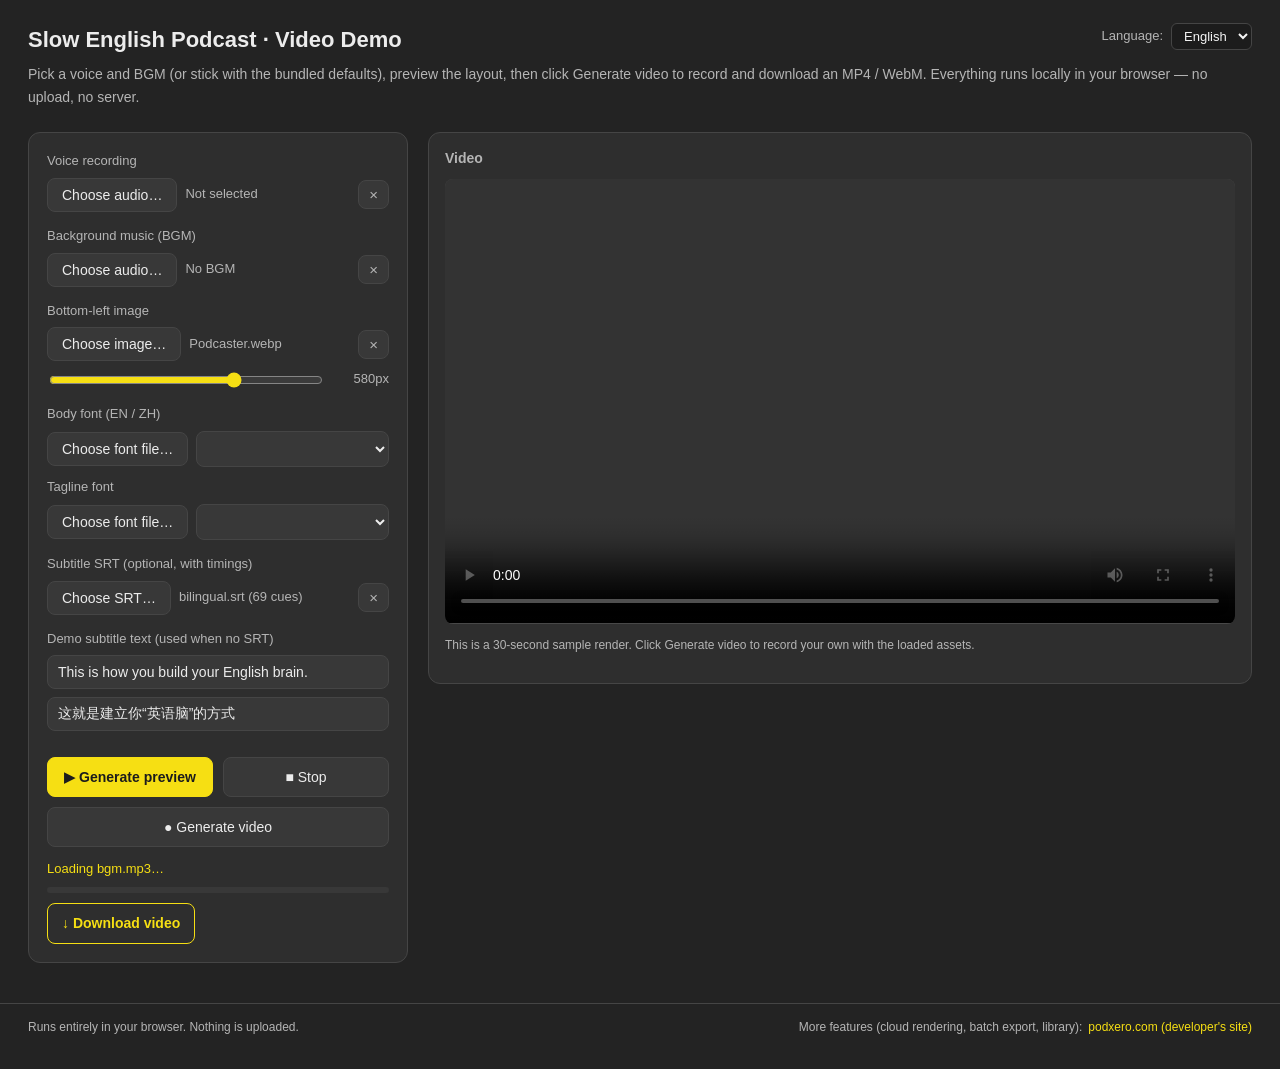
==== web/index.html @ 3dd0ea7f "page: move video to right; offscreen canvas for capture; remove duration input - web/index.html: rep" ====
<!doctype html>
<html lang="en">
<head>
  <meta charset="utf-8">
  <meta name="viewport" content="width=device-width,initial-scale=1">
  <title data-i18n="app.title">Slow English Podcast · Video Demo</title>
  <link rel="stylesheet" href="style.css">
</head>
<body>
  <header>
    <div class="hdr-top">
      <h1 data-i18n="app.title">Slow English Podcast · Video Demo</h1>
      <label class="lang-switch">
        <span class="lang-label">Language:</span>
        <select id="langSwitch">
          <option value="en">English</option>
          <option value="zh">中文</option>
        </select>
      </label>
    </div>
    <p data-i18n="header.subtitle">Pick a voice and BGM (defaults are pre-loaded), then click Generate video to record the rendered output and download it. Everything runs locally in your browser.</p>
  </header>

  <main>
    <section class="controls">
      <div class="field">
        <label data-i18n="file.voice">Voice recording</label>
        <div class="filerow">
          <button data-file="voice" data-i18n="file.chooseAudio">Choose audio…</button>
          <span class="fname" id="voiceName" data-i18n="file.notSelected">Not selected</span>
          <button class="clear" data-clear="voice" data-i18n-title="file.clear" title="Clear">×</button>
        </div>
      </div>

      <div class="field">
        <label data-i18n="file.bgm">Background music (BGM)</label>
        <div class="filerow">
          <button data-file="bgm" data-i18n="file.chooseAudio">Choose audio…</button>
          <span class="fname" id="bgmName" data-i18n="file.noBgm">No BGM</span>
          <button class="clear" data-clear="bgm" data-i18n-title="file.clear" title="Clear">×</button>
        </div>
      </div>

      <div class="field">
        <label data-i18n="file.imgLeft">Bottom-left image</label>
        <div class="filerow">
          <button data-file="imgLeft" data-i18n="file.chooseImage">Choose image…</button>
          <span class="fname" id="imgLeftName" data-i18n="file.notSelected">Not selected</span>
          <button class="clear" data-clear="imgLeft" data-i18n-title="file.clear" title="Clear">×</button>
        </div>
        <div class="row slider">
          <input type="range" id="imgLeftH" min="100" max="800" step="10" value="580">
          <span id="imgLeftHVal">580px</span>
        </div>
      </div>

      <div class="field">
        <label data-i18n="file.fontMain">Body font (EN / ZH)</label>
        <div class="filerow">
          <button data-file="fontMain" data-i18n="file.chooseFont">Choose font file…</button>
          <select id="fontMain"></select>
        </div>
        <label class="sub" data-i18n="file.fontTag">Tagline font</label>
        <div class="filerow">
          <button data-file="fontTag" data-i18n="file.chooseFont">Choose font file…</button>
          <select id="fontTag"></select>
        </div>
      </div>

      <div class="field">
        <label data-i18n="file.srt">Subtitle SRT (optional, with timings)</label>
        <div class="filerow">
          <button data-file="srt" data-i18n="file.chooseSrt">Choose SRT…</button>
          <span class="fname" id="srtName" data-i18n="file.notSelectedWithDemo">Not selected (uses demo text below)</span>
          <button class="clear" data-clear="srt" data-i18n-title="file.clear" title="Clear">×</button>
        </div>
      </div>

      <div class="field">
        <label data-i18n="file.demoText">Demo subtitle text (used when no SRT)</label>
        <input type="text" id="enText" value="This is how you build your English brain.">
        <input type="text" id="zhText" value="这就是建立你“英语脑”的方式">
      </div>

      <div class="actions">
        <button id="btnPlay" class="primary" data-i18n="btn.play">▶ Generate preview</button>
        <button id="btnStop" data-i18n="btn.stop">■ Stop</button>
        <button id="btnRecord" data-i18n="btn.record">● Generate video</button>
      </div>

      <div id="status" data-i18n="status.ready">Ready: load assets then click Generate video</div>
      <div class="progress"><div id="bar"></div></div>
      <p class="download-row"><a id="downloadLink" hidden data-i18n="download.link">↓ Download video</a></p>
      <div id="errorBox" hidden></div>
    </section>

    <section class="stage">
      <div class="panel">
        <h2 data-i18n="stage.video">Video</h2>
        <video id="player" controls playsinline preload="metadata">
          <source src="slow_english_demo.mp4" type="video/mp4">
        </video>
        <p class="hint" data-i18n="stage.previewHint">This is a 30-second sample render. Click Generate video to record your own with the loaded assets.</p>
      </div>
    </section>
  </main>

  <footer class="site-foot">
    <span class="site-foot-note" data-i18n="foot.note">Runs entirely in your browser. Nothing is uploaded.</span>
    <span class="site-foot-more">
      <span data-i18n="foot.more">More features (cloud rendering, batch export, library):</span>
      <a href="https://www.podxero.com/" target="_blank" rel="noopener noreferrer" data-i18n="foot.link">podxero.com (developer's site)</a>
    </span>
  </footer>

  <input type="file" id="fileInput" hidden>
  <canvas id="canvas" width="1920" height="1080" hidden></canvas>

  <script src="i18n.js"></script>
  <script src="app.js"></script>
  <script>
    (function () {
      var sel = document.getElementById("langSwitch");
      if (sel) {
        sel.value = window.I18N.getLang();
        sel.addEventListener("change", function () { window.I18N.setLang(sel.value); });
      }
      window.I18N.applyTranslations();
    })();
  </script>
</body>
</html>
---- web/style.css ----
:root {
  --bg: #232323;
  --panel: #2e2e2e;
  --panel-2: #383838;
  --line: #454545;
  --text: #ececec;
  --muted: #b5b5b5;
  --accent: #f6df13;
  --video-bg: #484848;
  --err: #ff8f8f;
  --pad-x: 28px;
  --controls-w: 380px;
}

* { box-sizing: border-box; }
html, body { overflow-x: hidden; }

body {
  margin: 0;
  background: var(--bg);
  color: var(--text);
  font: 15px/1.6 -apple-system, "PingFang SC", "Microsoft YaHei", sans-serif;
}

/* ---------- header ---------- */

header { padding: 22px var(--pad-x) 6px; }
header h1 { margin: 0; font-size: 22px; }
header p { margin: 6px 0 0; color: var(--muted); font-size: 14px; }

.hdr-top {
  display: flex;
  justify-content: space-between;
  align-items: center;
  gap: 16px;
  flex-wrap: wrap;
}
.lang-switch {
  display: inline-flex;
  align-items: center;
  gap: 8px;
  font-size: 13px;
  color: var(--muted);
}
.lang-switch select {
  background: #1c1c1c;
  color: #f4f4f4;
  border: 1px solid var(--line);
  border-radius: 6px;
  padding: 4px 8px;
  font-size: 13px;
  cursor: pointer;
}

/* ---------- main grid: sidebar + stage ---------- */

main {
  display: grid;
  grid-template-columns: minmax(0, var(--controls-w)) minmax(0, 1fr);
  gap: 20px;
  padding: 18px var(--pad-x) 32px;
  align-items: start;
}

/* The sidebar must never overflow its column on small / mid screens */
.controls {
  background: var(--panel);
  border: 1px solid var(--line);
  border-radius: 12px;
  padding: 18px;
  min-width: 0;
  overflow: hidden;            /* prevent any inner row from blowing the column */
}

.field { margin-bottom: 14px; min-width: 0; }
label {
  display: block;
  font-size: 13px;
  color: var(--muted);
  margin-bottom: 6px;
}
label.sub { margin-top: 10px; }

/* Rows wrap when content is wider than the column */
.row, .filerow {
  display: flex;
  gap: 8px;
  align-items: center;
  flex-wrap: wrap;
  min-width: 0;
}
.row.slider { margin-top: 8px; }

/* Filename shows the loaded name, ellipsises when narrow */
.fname {
  flex: 1;
  min-width: 0;
  font-size: 13px;
  color: var(--muted);
  overflow: hidden;
  text-overflow: ellipsis;
  white-space: nowrap;
}

/* Inputs / buttons never exceed the column width */
select, input[type="text"], input[type="number"] {
  flex: 1;
  min-width: 0;
  max-width: 100%;
  background: var(--panel-2);
  color: var(--text);
  border: 1px solid var(--line);
  border-radius: 8px;
  padding: 8px 10px;
  font-size: 14px;
}
input[type="number"] { width: 110px; flex: none; }
input[type="text"] { width: 100%; margin-bottom: 8px; }
input[type="range"] { flex: 1; min-width: 0; accent-color: var(--accent); }
.row.slider span { min-width: 56px; text-align: right; color: var(--muted); font-size: 13px; }

button {
  background: var(--panel-2);
  color: var(--text);
  border: 1px solid var(--line);
  border-radius: 8px;
  padding: 8px 14px;
  font-size: 14px;
  cursor: pointer;
  white-space: nowrap;
}
button:hover { border-color: var(--accent); }
button:disabled { opacity: 0.45; cursor: default; }
button.primary {
  background: var(--accent);
  border-color: var(--accent);
  color: #1c1c1c;
  font-weight: 600;
}
button.clear {
  padding: 6px 10px;
  color: var(--muted);
  font-size: 15px;
  line-height: 1;
}

.actions {
  display: flex;
  gap: 10px;
  margin: 18px 0 12px;
  flex-wrap: wrap;
}
.actions button { flex: 1 1 0; min-width: 120px; padding: 11px 0; }

.hint { font-size: 12px; color: var(--muted); }

#status { min-height: 22px; font-size: 13px; color: var(--accent); }

.progress {
  height: 6px;
  background: var(--panel-2);
  border-radius: 3px;
  overflow: hidden;
  margin-top: 6px;
}
#bar {
  height: 100%;
  width: 0;
  background: var(--accent);
  transition: width 0.2s linear;
}

#errorBox {
  margin-top: 10px;
  padding: 10px 12px;
  border-radius: 8px;
  background: rgba(255, 80, 80, 0.12);
  border: 1px solid rgba(255, 80, 80, 0.4);
  color: var(--err);
  font-size: 13px;
  line-height: 1.5;
  white-space: pre-wrap;
  word-break: break-word;
}

.download-row {
  margin: 10px 0 0;
  font-size: 14px;
}
.download-row a {
  display: inline-block;
  padding: 8px 14px;
  border: 1px solid var(--accent);
  border-radius: 8px;
  color: var(--accent);
  text-decoration: none;
  font-weight: 600;
}
.download-row a:hover { background: var(--accent); color: #1c1c1c; }

/* ---------- stage (canvas only) ---------- */

.stage {
  display: flex;
  flex-direction: column;
  gap: 20px;
  min-width: 0;
}
.panel {
  background: var(--panel);
  border: 1px solid var(--line);
  border-radius: 12px;
  padding: 14px 16px 16px;
}
.panel h2 {
  margin: 0 0 10px;
  font-size: 14px;
  color: var(--muted);
  font-weight: 600;
}
.panel canvas {
  display: block;
  width: 100%;
  height: auto;
  aspect-ratio: 16 / 9;
  border-radius: 8px;
  background: var(--video-bg);
}

.panel video {
  display: block;
  width: 100%;
  height: auto;
  aspect-ratio: 16 / 9;
  border-radius: 8px;
  background: var(--video-bg);
  object-fit: contain;
}

#canvas[hidden] { display: none !important; }

/* ---------- footer ---------- */

.site-foot {
  display: flex;
  justify-content: space-between;
  align-items: center;
  gap: 16px;
  padding: 14px var(--pad-x) 32px;
  color: var(--muted);
  font-size: 12px;
  flex-wrap: wrap;
  border-top: 1px solid var(--line);
  margin-top: 8px;
}
.site-foot a {
  color: var(--accent);
  text-decoration: none;
}
.site-foot a:hover { text-decoration: underline; }
.site-foot-more { display: inline-flex; align-items: center; gap: 6px; flex-wrap: wrap; }

/* ---------- responsive ---------- */

/* <= 1180px: shrink sidebar; tighten padding so inputs still breathe */
@media (max-width: 1180px) {
  :root { --controls-w: 320px; --pad-x: 20px; }
  header { padding: 18px var(--pad-x) 4px; }
  header h1 { font-size: 20px; }
  main { padding: 14px var(--pad-x) 24px; gap: 16px; }
  .controls { padding: 14px; }
}

/* <= 980px: labels and inputs wrap more aggressively; sidebar can shrink further */
@media (max-width: 980px) {
  :root { --controls-w: 280px; }
  .actions button { min-width: 0; padding: 10px 6px; font-size: 13px; }
  input[type="number"] { width: 90px; }
}

/* <= 820px: single column — controls on top, stage below */
@media (max-width: 820px) {
  :root { --pad-x: 16px; --controls-w: 100%; }
  main {
    grid-template-columns: 1fr;
    padding: 14px var(--pad-x) 22px;
    gap: 14px;
  }
  .controls { padding: 14px; }
  .stage { order: 2; }
  .row, .filerow { flex-wrap: wrap; }
  .actions { flex-wrap: wrap; }
  .actions button { flex: 1 1 calc(50% - 5px); min-width: 0; }
  .panel canvas { max-height: 56vw; }
}

/* <= 520px: phones */
@media (max-width: 520px) {
  :root { --pad-x: 12px; }
  header { padding-top: 14px; }
  header h1 { font-size: 17px; }
  header p { font-size: 12px; }
  main { padding: 10px var(--pad-x) 18px; gap: 12px; }
  .controls { padding: 12px; border-radius: 10px; }
  .panel { padding: 10px 12px 12px; border-radius: 10px; }
  .panel canvas { max-height: 56vw; }
  .actions button { font-size: 12px; padding: 9px 4px; }
  .field { margin-bottom: 11px; }
  #errorBox { font-size: 12px; padding: 8px 10px; }
  .site-foot { font-size: 11px; }
}
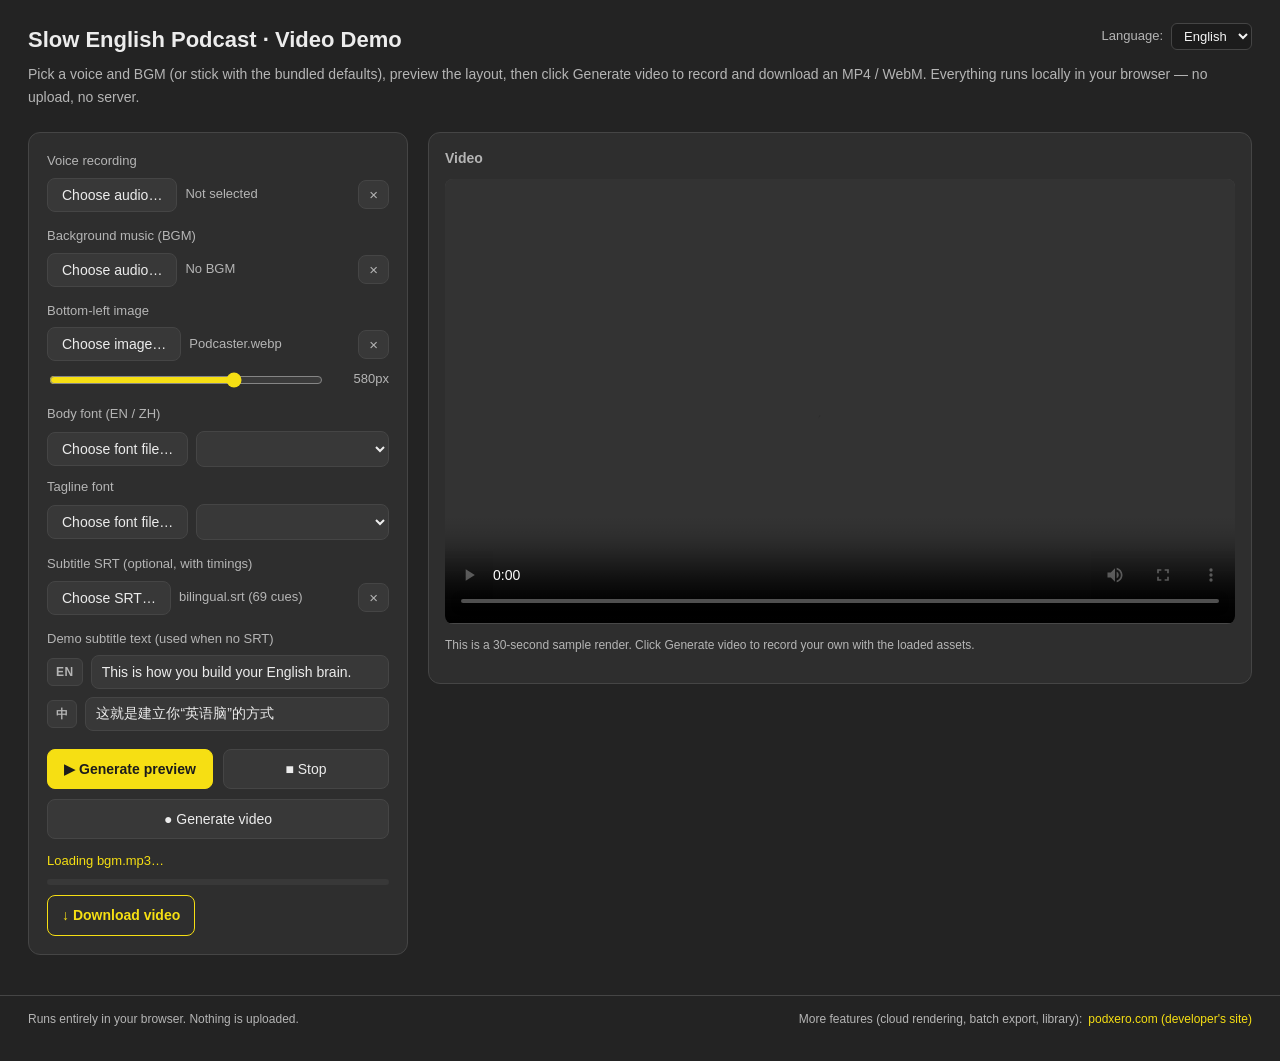
==== commit 04421cf4: "i18n polish: EN/中 chips on demo subtitle inputs" ====
--- a/web/index.html
+++ b/web/index.html
@@ -78,8 +78,14 @@
 
       <div class="field">
         <label data-i18n="file.demoText">Demo subtitle text (used when no SRT)</label>
-        <input type="text" id="enText" value="This is how you build your English brain.">
-        <input type="text" id="zhText" value="这就是建立你“英语脑”的方式">
+        <div class="subpair">
+          <span class="sublang">EN</span>
+          <input type="text" id="enText" value="This is how you build your English brain.">
+        </div>
+        <div class="subpair">
+          <span class="sublang">中</span>
+          <input type="text" id="zhText" value="这就是建立你“英语脑”的方式">
+        </div>
       </div>
 
       <div class="actions">
--- a/web/style.css
+++ b/web/style.css
@@ -118,6 +118,32 @@
 input[type="text"] { width: 100%; margin-bottom: 8px; }
 input[type="range"] { flex: 1; min-width: 0; accent-color: var(--accent); }
 .row.slider span { min-width: 56px; text-align: right; color: var(--muted); font-size: 13px; }
+
+/* EN / 中 language chip next to demo subtitle inputs */
+.subpair {
+  display: flex;
+  align-items: center;
+  gap: 8px;
+  min-width: 0;
+  margin-bottom: 8px;
+}
+.subpair input[type="text"] { flex: 1; min-width: 0; margin-bottom: 0; }
+.sublang {
+  flex: none;
+  display: inline-flex;
+  align-items: center;
+  justify-content: center;
+  min-width: 30px;
+  height: 28px;
+  padding: 0 8px;
+  border-radius: 6px;
+  background: var(--panel-2);
+  border: 1px solid var(--line);
+  color: var(--muted);
+  font-size: 12px;
+  font-weight: 600;
+  letter-spacing: 0.04em;
+}
 
 button {
   background: var(--panel-2);
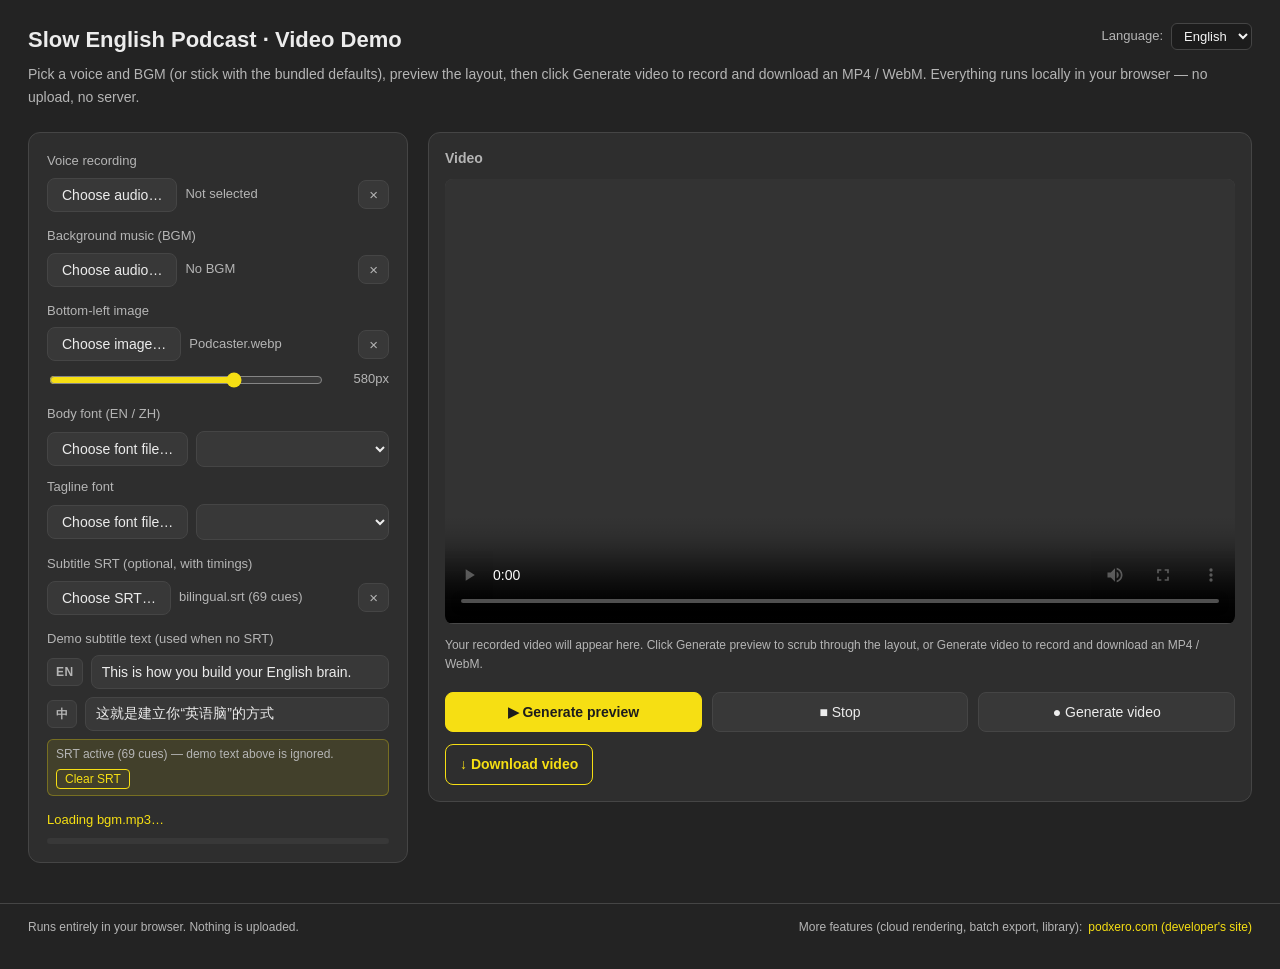
==== commit d8e3ae81: "stage panel: move ▶/■/● controls under video; SRT-active hint with Clear SRT; off-screen canvas for " ====
--- a/web/index.html
+++ b/web/index.html
@@ -86,27 +86,28 @@
           <span class="sublang">中</span>
           <input type="text" id="zhText" value="这就是建立你“英语脑”的方式">
         </div>
-      </div>
-
-      <div class="actions">
-        <button id="btnPlay" class="primary" data-i18n="btn.play">▶ Generate preview</button>
-        <button id="btnStop" data-i18n="btn.stop">■ Stop</button>
-        <button id="btnRecord" data-i18n="btn.record">● Generate video</button>
+        <p id="demoNote" class="demo-note" hidden>
+          <span id="demoNoteText">SRT active — demo text above is ignored. </span>
+          <button id="demoNoteClear" type="button" class="demo-note-clear" data-i18n="file.demoNoteClear">Clear SRT</button>
+        </p>
       </div>
 
       <div id="status" data-i18n="status.ready">Ready: load assets then click Generate video</div>
       <div class="progress"><div id="bar"></div></div>
-      <p class="download-row"><a id="downloadLink" hidden data-i18n="download.link">↓ Download video</a></p>
       <div id="errorBox" hidden></div>
     </section>
 
     <section class="stage">
       <div class="panel">
         <h2 data-i18n="stage.video">Video</h2>
-        <video id="player" controls playsinline preload="metadata">
-          <source src="slow_english_demo.mp4" type="video/mp4">
-        </video>
-        <p class="hint" data-i18n="stage.previewHint">This is a 30-second sample render. Click Generate video to record your own with the loaded assets.</p>
+        <video id="player" controls playsinline preload="metadata"></video>
+        <p class="hint" data-i18n="stage.previewHint">Your recorded video will appear here. Click Generate preview to scrub through the layout, or Generate video to record and download an MP4 / WebM.</p>
+        <div class="actions">
+          <button id="btnPlay" class="primary" data-i18n="btn.play">▶ Generate preview</button>
+          <button id="btnStop" data-i18n="btn.stop">■ Stop</button>
+          <button id="btnRecord" data-i18n="btn.record">● Generate video</button>
+        </div>
+        <p class="download-row"><a id="downloadLink" hidden data-i18n="download.link">↓ Download video</a></p>
       </div>
     </section>
   </main>
@@ -120,7 +121,7 @@
   </footer>
 
   <input type="file" id="fileInput" hidden>
-  <canvas id="canvas" width="1920" height="1080" hidden></canvas>
+  <canvas id="canvas" width="1920" height="1080"></canvas>
 
   <script src="i18n.js"></script>
   <script src="app.js"></script>
--- a/web/style.css
+++ b/web/style.css
@@ -263,7 +263,43 @@
   object-fit: contain;
 }
 
-#canvas[hidden] { display: none !important; }
+/* Recording canvas: rendered off-screen so captureStream() gets frames.
+   `display:none` / `hidden` would produce an empty recording. */
+#canvas {
+  position: absolute;
+  left: -10000px;
+  top: -10000px;
+  width: 1920px;
+  height: 1080px;
+  pointer-events: none;
+}
+
+/* Inline hint shown under the demo subtitle inputs when SRT is active. */
+.demo-note {
+  display: flex;
+  align-items: center;
+  gap: 6px;
+  margin: 4px 0 0;
+  padding: 6px 8px;
+  border-radius: 6px;
+  background: rgba(246, 223, 19, 0.10);
+  border: 1px solid rgba(246, 223, 19, 0.30);
+  color: var(--muted);
+  font-size: 12px;
+  line-height: 1.4;
+  flex-wrap: wrap;
+}
+.demo-note[hidden] { display: none !important; }
+.demo-note-clear {
+  padding: 2px 8px !important;
+  font-size: 12px !important;
+  border-radius: 4px !important;
+  background: transparent !important;
+  color: var(--accent) !important;
+  border: 1px solid var(--accent) !important;
+  white-space: nowrap;
+}
+.demo-note-clear:hover { background: var(--accent) !important; color: #1c1c1c !important; }
 
 /* ---------- footer ---------- */
 
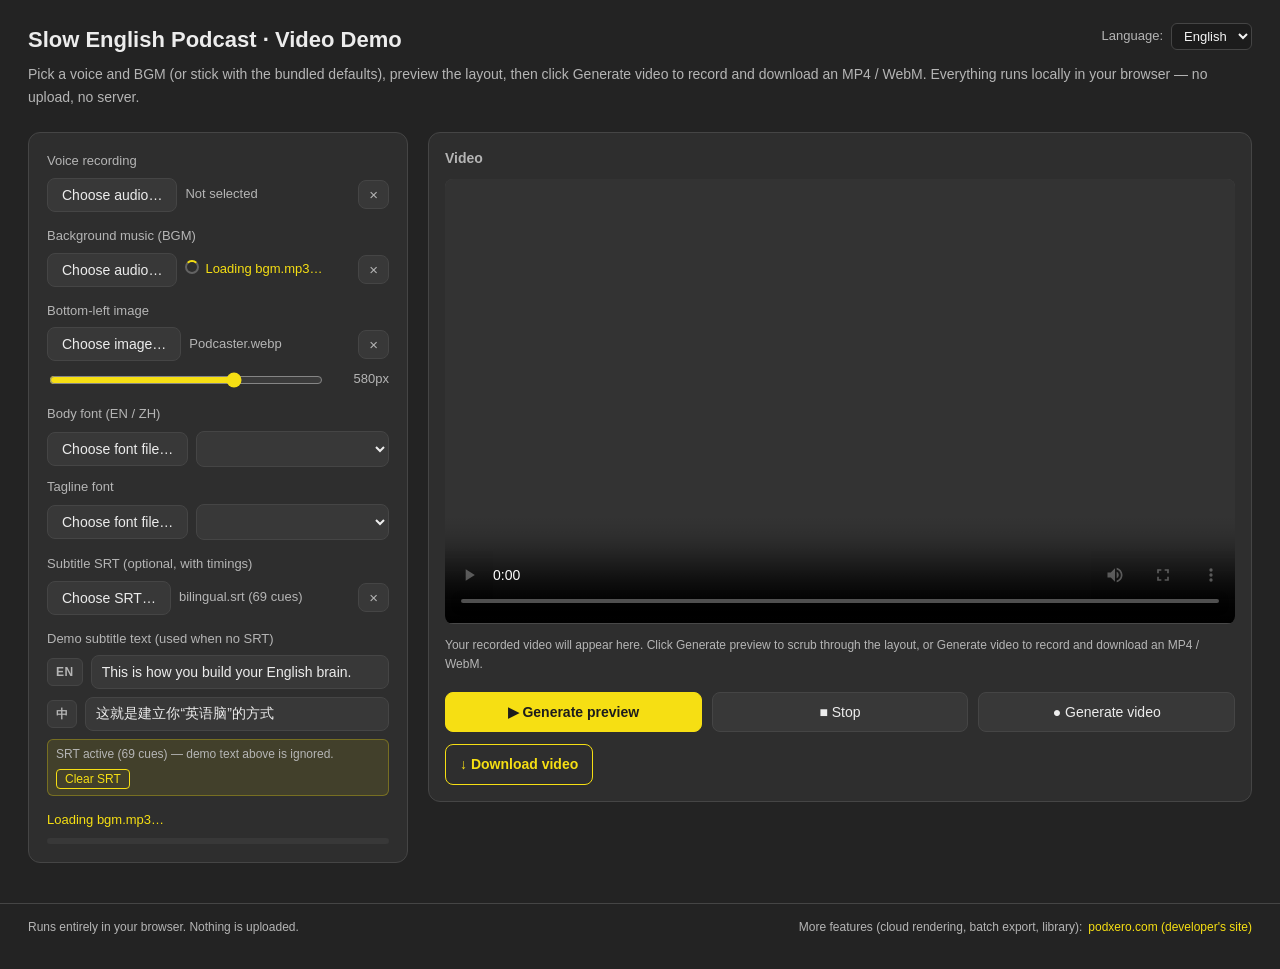
==== commit bc4b4755: "loading states: per-row spinner + disabled buttons; video overlay during recording / blob prep" ====
--- a/web/index.html
+++ b/web/index.html
@@ -100,9 +100,15 @@
     <section class="stage">
       <div class="panel">
         <h2 data-i18n="stage.video">Video</h2>
-        <video id="player" controls playsinline preload="metadata"></video>
+        <div class="video-wrap">
+          <video id="player" controls playsinline preload="metadata"></video>
+          <div id="videoOverlay" class="video-overlay" hidden>
+            <div class="spinner" aria-hidden="true"></div>
+            <div id="videoOverlayText" class="video-overlay-text">…</div>
+          </div>
+        </div>
         <p class="hint" data-i18n="stage.previewHint">Your recorded video will appear here. Click Generate preview to scrub through the layout, or Generate video to record and download an MP4 / WebM.</p>
-        <div class="actions">
+        <div class="actions" id="actionsBar">
           <button id="btnPlay" class="primary" data-i18n="btn.play">▶ Generate preview</button>
           <button id="btnStop" data-i18n="btn.stop">■ Stop</button>
           <button id="btnRecord" data-i18n="btn.record">● Generate video</button>
--- a/web/style.css
+++ b/web/style.css
@@ -273,6 +273,72 @@
   height: 1080px;
   pointer-events: none;
 }
+
+/* ---------- loading states ---------- */
+
+@keyframes spin { to { transform: rotate(360deg); } }
+
+/* Inline mini spinner shown next to a fname while its row is loading */
+.field.is-loading .fname { color: var(--accent); }
+.field.is-loading .fname::before {
+  content: "";
+  display: inline-block;
+  width: 10px;
+  height: 10px;
+  margin-right: 6px;
+  border: 2px solid rgba(255, 255, 255, 0.25);
+  border-top-color: var(--accent);
+  border-radius: 50%;
+  animation: spin 0.9s linear infinite;
+  vertical-align: -1px;
+}
+/* Disable Choose / Clear buttons while a row is loading */
+.field.is-loading button {
+  opacity: 0.45;
+  cursor: default;
+  pointer-events: none;
+}
+
+/* Larger centered spinner used by the video overlay */
+.spinner {
+  width: 36px;
+  height: 36px;
+  border: 3px solid rgba(255, 255, 255, 0.18);
+  border-top-color: var(--accent);
+  border-radius: 50%;
+  animation: spin 0.9s linear infinite;
+}
+
+/* ---------- video player + overlay ---------- */
+
+.video-wrap {
+  position: relative;
+  display: block;
+}
+.video-overlay {
+  position: absolute;
+  inset: 0;
+  display: flex;
+  flex-direction: column;
+  align-items: center;
+  justify-content: center;
+  gap: 12px;
+  padding: 12px;
+  background: rgba(0, 0, 0, 0.55);
+  color: var(--muted);
+  font-size: 13px;
+  text-align: center;
+  border-radius: 8px;
+  pointer-events: none;
+  z-index: 2;
+}
+.video-overlay[hidden] { display: none; }
+.video-overlay-text { max-width: 80%; }
+
+/* Action buttons: disable preview / record while one is running */
+#actionsBar.is-busy #btnPlay,
+#actionsBar.is-busy #btnRecord { opacity: 0.45; pointer-events: none; }
+#actionsBar #btnStop[disabled] { opacity: 0.45; pointer-events: none; }
 
 /* Inline hint shown under the demo subtitle inputs when SRT is active. */
 .demo-note {
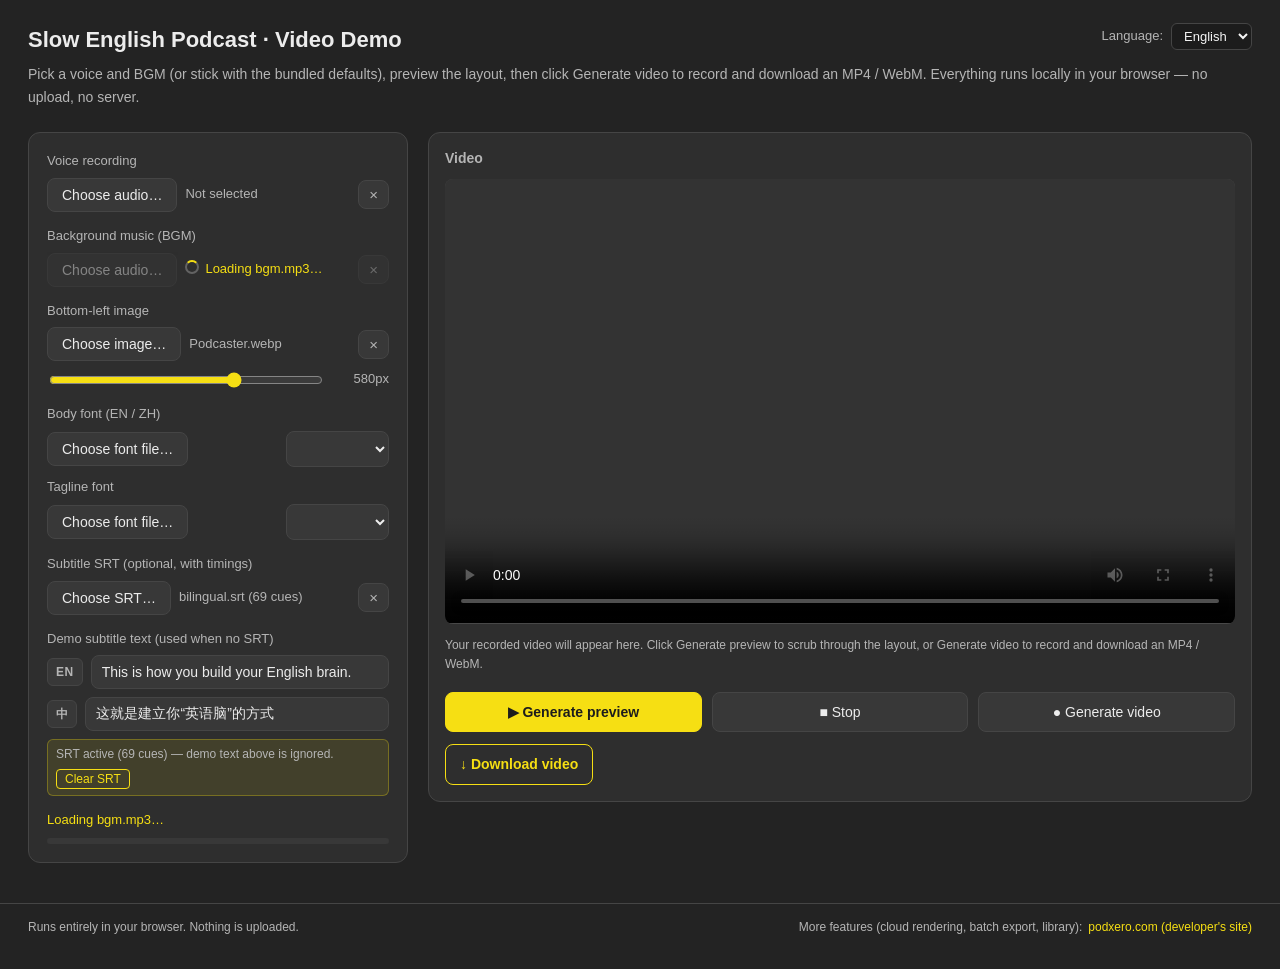
==== commit fcc7b023: "font rows: per-row loading state + disable buttons during load" ====
--- a/web/index.html
+++ b/web/index.html
@@ -56,13 +56,15 @@
 
       <div class="field">
         <label data-i18n="file.fontMain">Body font (EN / ZH)</label>
-        <div class="filerow">
+        <div class="filerow" id="fontMainRow">
           <button data-file="fontMain" data-i18n="file.chooseFont">Choose font file…</button>
+          <span class="fname" id="fontMainName"></span>
           <select id="fontMain"></select>
         </div>
         <label class="sub" data-i18n="file.fontTag">Tagline font</label>
-        <div class="filerow">
+        <div class="filerow" id="fontTagRow">
           <button data-file="fontTag" data-i18n="file.chooseFont">Choose font file…</button>
+          <span class="fname" id="fontTagName"></span>
           <select id="fontTag"></select>
         </div>
       </div>
--- a/web/style.css
+++ b/web/style.css
@@ -278,9 +278,10 @@
 
 @keyframes spin { to { transform: rotate(360deg); } }
 
-/* Inline mini spinner shown next to a fname while its row is loading */
-.field.is-loading .fname { color: var(--accent); }
-.field.is-loading .fname::before {
+/* Inline mini spinner shown next to a fname while its row is loading.
+   Scope is .filerow so fontMain + fontTag (sharing one .field) load independently. */
+.filerow.is-loading .fname { color: var(--accent); }
+.filerow.is-loading .fname::before {
   content: "";
   display: inline-block;
   width: 10px;
@@ -293,7 +294,7 @@
   vertical-align: -1px;
 }
 /* Disable Choose / Clear buttons while a row is loading */
-.field.is-loading button {
+.filerow.is-loading button {
   opacity: 0.45;
   cursor: default;
   pointer-events: none;
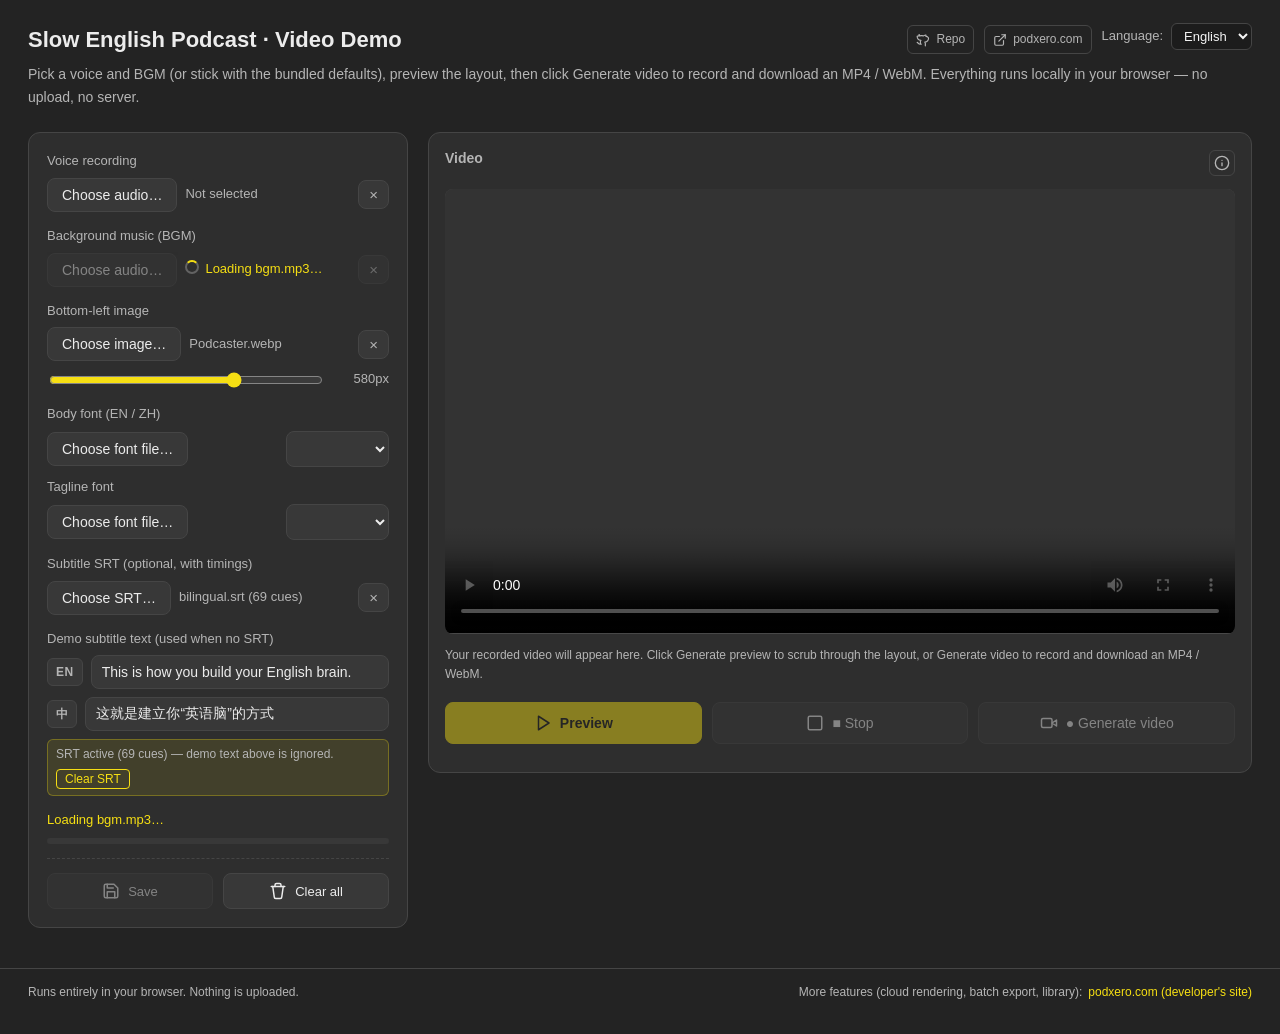
==== commit d0908280: "header links: GitHub repo + podxero.com (with Lucide-style SVG icons + hover tooltips); session bar " ====
--- a/web/index.html
+++ b/web/index.html
@@ -10,13 +10,23 @@
   <header>
     <div class="hdr-top">
       <h1 data-i18n="app.title">Slow English Podcast · Video Demo</h1>
-      <label class="lang-switch">
-        <span class="lang-label">Language:</span>
-        <select id="langSwitch">
-          <option value="en">English</option>
-          <option value="zh">中文</option>
-        </select>
-      </label>
+      <div class="hdr-right">
+        <a class="ext-link" href="https://github.com/haituoworkspacebj/slow-english-podcast" target="_blank" rel="noopener noreferrer" data-tip-i18n="tip.repo">
+          <svg class="icon" viewBox="0 0 24 24" fill="none" stroke="currentColor" stroke-width="2" stroke-linecap="round" stroke-linejoin="round" aria-hidden="true"><path d="M9 19c-5 1.5-5-2.5-7-3m14 6v-3.87a3.37 3.37 0 0 0-.94-2.61c3.14-.35 6.44-1.54 6.44-7A5.44 5.44 0 0 0 17 5.77a3.39 3.39 0 0 0-.06-2.3s-1.18-.35-3.91 1.48a13.38 13.38 0 0 0-7 0C6.27 2.42 5.21 2.77 5.21 2.77a3.39 3.39 0 0 0-.06 2.3A5.44 5.44 0 0 0 2 5.77c0 5.42 3.3 6.61 6.44 7A3.37 3.37 0 0 0 7.5 15.36V19"/></svg>
+          <span data-i18n="btn.repo">Repo</span>
+        </a>
+        <a class="ext-link" href="https://www.podxero.com/" target="_blank" rel="noopener noreferrer" data-tip-i18n="tip.podxero">
+          <svg class="icon" viewBox="0 0 24 24" fill="none" stroke="currentColor" stroke-width="2" stroke-linecap="round" stroke-linejoin="round" aria-hidden="true"><path d="M18 13v6a2 2 0 0 1-2 2H5a2 2 0 0 1-2-2V8a2 2 0 0 1 2-2h6"/><polyline points="15 3 21 3 21 9"/><line x1="10" y1="14" x2="21" y2="3"/></svg>
+          <span data-i18n="btn.podxero">podxero.com</span>
+        </a>
+        <label class="lang-switch">
+          <span class="lang-label">Language:</span>
+          <select id="langSwitch">
+            <option value="en">English</option>
+            <option value="zh">中文</option>
+          </select>
+        </label>
+      </div>
     </div>
     <p data-i18n="header.subtitle">Pick a voice and BGM (defaults are pre-loaded), then click Generate video to record the rendered output and download it. Everything runs locally in your browser.</p>
   </header>
@@ -25,7 +35,7 @@
     <section class="controls">
       <div class="field">
         <label data-i18n="file.voice">Voice recording</label>
-        <div class="filerow">
+        <div class="filerow" id="voiceRow">
           <button data-file="voice" data-i18n="file.chooseAudio">Choose audio…</button>
           <span class="fname" id="voiceName" data-i18n="file.notSelected">Not selected</span>
           <button class="clear" data-clear="voice" data-i18n-title="file.clear" title="Clear">×</button>
@@ -34,7 +44,7 @@
 
       <div class="field">
         <label data-i18n="file.bgm">Background music (BGM)</label>
-        <div class="filerow">
+        <div class="filerow" id="bgmRow">
           <button data-file="bgm" data-i18n="file.chooseAudio">Choose audio…</button>
           <span class="fname" id="bgmName" data-i18n="file.noBgm">No BGM</span>
           <button class="clear" data-clear="bgm" data-i18n-title="file.clear" title="Clear">×</button>
@@ -43,7 +53,7 @@
 
       <div class="field">
         <label data-i18n="file.imgLeft">Bottom-left image</label>
-        <div class="filerow">
+        <div class="filerow" id="imgLeftRow">
           <button data-file="imgLeft" data-i18n="file.chooseImage">Choose image…</button>
           <span class="fname" id="imgLeftName" data-i18n="file.notSelected">Not selected</span>
           <button class="clear" data-clear="imgLeft" data-i18n-title="file.clear" title="Clear">×</button>
@@ -71,7 +81,7 @@
 
       <div class="field">
         <label data-i18n="file.srt">Subtitle SRT (optional, with timings)</label>
-        <div class="filerow">
+        <div class="filerow" id="srtRow">
           <button data-file="srt" data-i18n="file.chooseSrt">Choose SRT…</button>
           <span class="fname" id="srtName" data-i18n="file.notSelectedWithDemo">Not selected (uses demo text below)</span>
           <button class="clear" data-clear="srt" data-i18n-title="file.clear" title="Clear">×</button>
@@ -97,11 +107,27 @@
       <div id="status" data-i18n="status.ready">Ready: load assets then click Generate video</div>
       <div class="progress"><div id="bar"></div></div>
       <div id="errorBox" hidden></div>
+
+      <div class="session-bar">
+        <button id="btnSave" class="icon-btn" data-tip-i18n="tip.save" disabled>
+          <svg class="icon" viewBox="0 0 24 24" fill="none" stroke="currentColor" stroke-width="2" stroke-linecap="round" stroke-linejoin="round" aria-hidden="true"><path d="M19 21H5a2 2 0 0 1-2-2V5a2 2 0 0 1 2-2h11l5 5v11a2 2 0 0 1-2 2z"/><polyline points="17 21 17 13 7 13 7 21"/><polyline points="7 3 7 8 15 8"/></svg>
+          <span data-i18n="btn.save">Save</span>
+        </button>
+        <button id="btnClearAll" class="icon-btn" data-tip-i18n="tip.clearAll">
+          <svg class="icon" viewBox="0 0 24 24" fill="none" stroke="currentColor" stroke-width="2" stroke-linecap="round" stroke-linejoin="round" aria-hidden="true"><polyline points="3 6 5 6 21 6"/><path d="M19 6l-2 14a2 2 0 0 1-2 2H9a2 2 0 0 1-2-2L5 6"/><path d="M8 6V4a2 2 0 0 1 2-2h4a2 2 0 0 1 2 2v2"/></svg>
+          <span data-i18n="btn.clearAll">Clear all</span>
+        </button>
+      </div>
     </section>
 
     <section class="stage">
       <div class="panel">
-        <h2 data-i18n="stage.video">Video</h2>
+        <div class="panel-head">
+          <h2 data-i18n="stage.video">Video</h2>
+          <button id="infoTip" class="info-tip" type="button" aria-label="About saving">
+            <svg class="icon" viewBox="0 0 24 24" fill="none" stroke="currentColor" stroke-width="2" stroke-linecap="round" stroke-linejoin="round" aria-hidden="true"><circle cx="12" cy="12" r="10"/><line x1="12" y1="16" x2="12" y2="12"/><line x1="12" y1="8" x2="12.01" y2="8"/></svg>
+          </button>
+        </div>
         <div class="video-wrap">
           <video id="player" controls playsinline preload="metadata"></video>
           <div id="videoOverlay" class="video-overlay" hidden>
@@ -111,11 +137,25 @@
         </div>
         <p class="hint" data-i18n="stage.previewHint">Your recorded video will appear here. Click Generate preview to scrub through the layout, or Generate video to record and download an MP4 / WebM.</p>
         <div class="actions" id="actionsBar">
-          <button id="btnPlay" class="primary" data-i18n="btn.play">▶ Generate preview</button>
-          <button id="btnStop" data-i18n="btn.stop">■ Stop</button>
-          <button id="btnRecord" data-i18n="btn.record">● Generate video</button>
+          <button id="btnPlay" class="icon-btn primary" data-tip-i18n="tip.preview" disabled>
+            <svg class="icon" viewBox="0 0 24 24" fill="none" stroke="currentColor" stroke-width="2" stroke-linecap="round" stroke-linejoin="round" aria-hidden="true"><polygon points="6 3 20 12 6 21 6 3"/></svg>
+            <span data-i18n="btn.preview">Preview</span>
+          </button>
+          <button id="btnStop" class="icon-btn" data-tip-i18n="tip.stop" disabled>
+            <svg class="icon" viewBox="0 0 24 24" fill="none" stroke="currentColor" stroke-width="2" stroke-linecap="round" stroke-linejoin="round" aria-hidden="true"><rect x="3" y="3" width="18" height="18" rx="2"/></svg>
+            <span data-i18n="btn.stop">Stop</span>
+          </button>
+          <button id="btnRecord" class="icon-btn" data-tip-i18n="tip.record" disabled>
+            <svg class="icon" viewBox="0 0 24 24" fill="none" stroke="currentColor" stroke-width="2" stroke-linecap="round" stroke-linejoin="round" aria-hidden="true"><path d="m22 8-6 4 6 4V8Z"/><rect x="2" y="6" width="14" height="12" rx="2" ry="2"/></svg>
+            <span data-i18n="btn.record">Record</span>
+          </button>
         </div>
-        <p class="download-row"><a id="downloadLink" hidden data-i18n="download.link">↓ Download video</a></p>
+        <p class="download-row">
+          <a id="downloadLink" class="icon-link" hidden data-tip-i18n="tip.download">
+            <svg class="icon" viewBox="0 0 24 24" fill="none" stroke="currentColor" stroke-width="2" stroke-linecap="round" stroke-linejoin="round" aria-hidden="true"><path d="M21 15v4a2 2 0 0 1-2 2H5a2 2 0 0 1-2-2v-4"/><polyline points="7 10 12 15 17 10"/><line x1="12" y1="15" x2="12" y2="3"/></svg>
+            <span data-i18n="btn.download">Download</span>
+          </a>
+        </p>
       </div>
     </section>
   </main>
@@ -132,6 +172,7 @@
   <canvas id="canvas" width="1920" height="1080"></canvas>
 
   <script src="i18n.js"></script>
+  <script src="localforage.min.js"></script>
   <script src="app.js"></script>
   <script>
     (function () {
@@ -141,6 +182,7 @@
         sel.addEventListener("change", function () { window.I18N.setLang(sel.value); });
       }
       window.I18N.applyTranslations();
+      window.applyDataTipI18n && window.applyDataTipI18n();
     })();
   </script>
 </body>
--- a/web/style.css
+++ b/web/style.css
@@ -35,6 +35,27 @@
   gap: 16px;
   flex-wrap: wrap;
 }
+.hdr-right {
+  display: inline-flex;
+  align-items: center;
+  gap: 10px;
+  flex-wrap: wrap;
+}
+.ext-link {
+  display: inline-flex;
+  align-items: center;
+  gap: 6px;
+  position: relative;
+  padding: 4px 8px;
+  border: 1px solid var(--line);
+  border-radius: 6px;
+  font-size: 12px;
+  color: var(--muted);
+  text-decoration: none;
+  transition: color 0.15s, border-color 0.15s;
+}
+.ext-link:hover { color: var(--accent); border-color: var(--accent); }
+.ext-link .icon { width: 14px; height: 14px; }
 .lang-switch {
   display: inline-flex;
   align-items: center;
@@ -180,6 +201,140 @@
 
 .hint { font-size: 12px; color: var(--muted); }
 
+/* ---------- icon buttons + tooltips (Lucide-style) ---------- */
+
+.icon-btn {
+  display: inline-flex;
+  align-items: center;
+  justify-content: center;
+  gap: 8px;
+  position: relative;
+}
+.icon {
+  width: 18px;
+  height: 18px;
+  flex: none;
+  display: block;
+}
+
+/* Hover tooltip — uses data-tip / data-tip-i18n attribute */
+[data-tip]:hover::after,
+[data-tip-i18n]:hover::after {
+  content: attr(data-tip);
+  position: absolute;
+  bottom: calc(100% + 6px);
+  left: 50%;
+  transform: translateX(-50%);
+  background: #1c1c1c;
+  color: #f4f4f4;
+  padding: 5px 9px;
+  border-radius: 5px;
+  font-size: 12px;
+  line-height: 1.3;
+  white-space: pre;
+  max-width: 260px;
+  text-align: left;
+  pointer-events: none;
+  z-index: 100;
+  border: 1px solid var(--line);
+  box-shadow: 0 2px 8px rgba(0, 0, 0, 0.4);
+}
+
+/* Hover tooltip uses the resolved i18n text — set via app.js applyDataTipI18n() */
+[data-tip-i18n]:hover::after { content: attr(data-tip); }
+
+.download-row { margin: 10px 0 0; font-size: 14px; }
+.icon-link {
+  display: inline-flex;
+  align-items: center;
+  gap: 8px;
+  position: relative;
+  padding: 8px 14px;
+  border: 1px solid var(--accent);
+  border-radius: 8px;
+  color: var(--accent);
+  text-decoration: none;
+  font-weight: 600;
+}
+.icon-link:hover { background: var(--accent); color: #1c1c1c; }
+.icon-link[hidden] { display: none; }
+
+/* ---------- panel head (Video h2 + ? tip) ---------- */
+
+.panel-head {
+  display: flex;
+  align-items: center;
+  justify-content: space-between;
+  gap: 12px;
+  margin-bottom: 10px;
+}
+.panel-head h2 {
+  margin: 0;
+  font-size: 14px;
+  color: var(--muted);
+  font-weight: 600;
+}
+.info-tip {
+  padding: 4px;
+  background: transparent;
+  border: 1px solid var(--line);
+  border-radius: 6px;
+  color: var(--muted);
+  display: inline-flex;
+  align-items: center;
+  justify-content: center;
+  cursor: help;
+}
+.info-tip:hover { color: var(--accent); border-color: var(--accent); }
+.info-tip .icon { width: 16px; height: 16px; }
+
+/* ---------- session bar (Save / Clear all) ---------- */
+
+.session-bar {
+  display: flex;
+  gap: 10px;
+  margin-top: 14px;
+  padding-top: 14px;
+  border-top: 1px dashed var(--line);
+}
+.session-bar .icon-btn {
+  flex: 1 1 0;
+  font-size: 13px;
+  padding: 8px 12px;
+}
+.session-bar #btnSave:not(:disabled) {
+  color: var(--accent);
+  border-color: var(--accent);
+}
+.session-bar #btnSave:not(:disabled):hover { background: rgba(246, 223, 19, 0.1); }
+
+/* Save button: loading (spinner replaces icon) + success (green check) */
+.session-bar #btnSave.is-saving { cursor: progress; }
+.session-bar #btnSave.is-saving .icon { display: none; }
+.session-bar #btnSave.is-saving::before {
+  content: "";
+  display: inline-block;
+  width: 14px;
+  height: 14px;
+  border: 2px solid rgba(246, 223, 19, 0.25);
+  border-top-color: var(--accent);
+  border-radius: 50%;
+  animation: spin 0.9s linear infinite;
+  margin-right: 4px;
+}
+.session-bar #btnSave.just-saved {
+  color: #6abe6a;
+  border-color: #6abe6a;
+  background: rgba(106, 190, 106, 0.08);
+}
+.session-bar #btnSave.just-saved .icon { display: none; }
+.session-bar #btnSave.just-saved::before {
+  content: "✓";
+  font-weight: 700;
+  font-size: 16px;
+  margin-right: 4px;
+}
+
 #status { min-height: 22px; font-size: 13px; color: var(--accent); }
 
 .progress {
@@ -208,21 +363,6 @@
   white-space: pre-wrap;
   word-break: break-word;
 }
-
-.download-row {
-  margin: 10px 0 0;
-  font-size: 14px;
-}
-.download-row a {
-  display: inline-block;
-  padding: 8px 14px;
-  border: 1px solid var(--accent);
-  border-radius: 8px;
-  color: var(--accent);
-  text-decoration: none;
-  font-weight: 600;
-}
-.download-row a:hover { background: var(--accent); color: #1c1c1c; }
 
 /* ---------- stage (canvas only) ---------- */
 
@@ -340,6 +480,22 @@
 #actionsBar.is-busy #btnPlay,
 #actionsBar.is-busy #btnRecord { opacity: 0.45; pointer-events: none; }
 #actionsBar #btnStop[disabled] { opacity: 0.45; pointer-events: none; }
+
+/* ---------- global busy lock (any file load / preview / record) ----------
+   When body.app-busy is on, every interactive element is locked except
+   Stop (cancel) and the Save button (so user can stash current state). */
+body.app-busy { cursor: progress; }
+body.app-busy .field label,
+body.app-busy .filerow,
+body.app-busy .session-bar .icon-btn,
+body.app-busy #actionsBar { pointer-events: none; }
+body.app-busy .filerow { opacity: 0.7; }
+body.app-busy .filerow.is-loading { opacity: 1; }
+body.app-busy .session-bar #btnSave:not(:disabled) {
+  pointer-events: auto;
+  opacity: 1;
+}
+body.app-busy #actionsBar #btnStop { pointer-events: auto; }
 
 /* Inline hint shown under the demo subtitle inputs when SRT is active. */
 .demo-note {
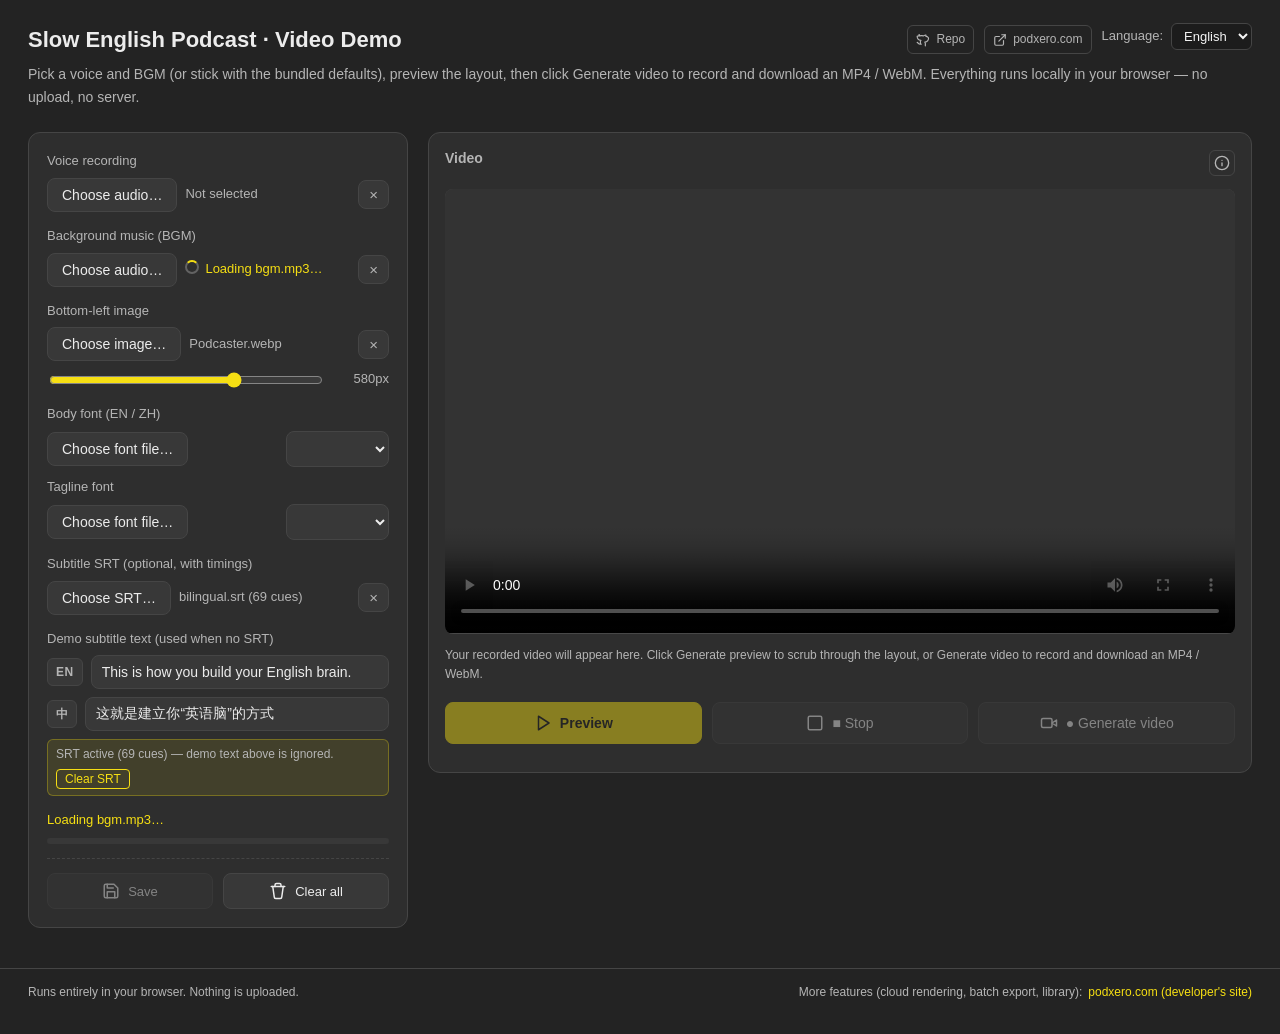
==== commit 6a515f1b: "fix tooltips + action button sync with busy/content" ====
--- a/web/index.html
+++ b/web/index.html
@@ -182,7 +182,6 @@
         sel.addEventListener("change", function () { window.I18N.setLang(sel.value); });
       }
       window.I18N.applyTranslations();
-      window.applyDataTipI18n && window.applyDataTipI18n();
     })();
   </script>
 </body>
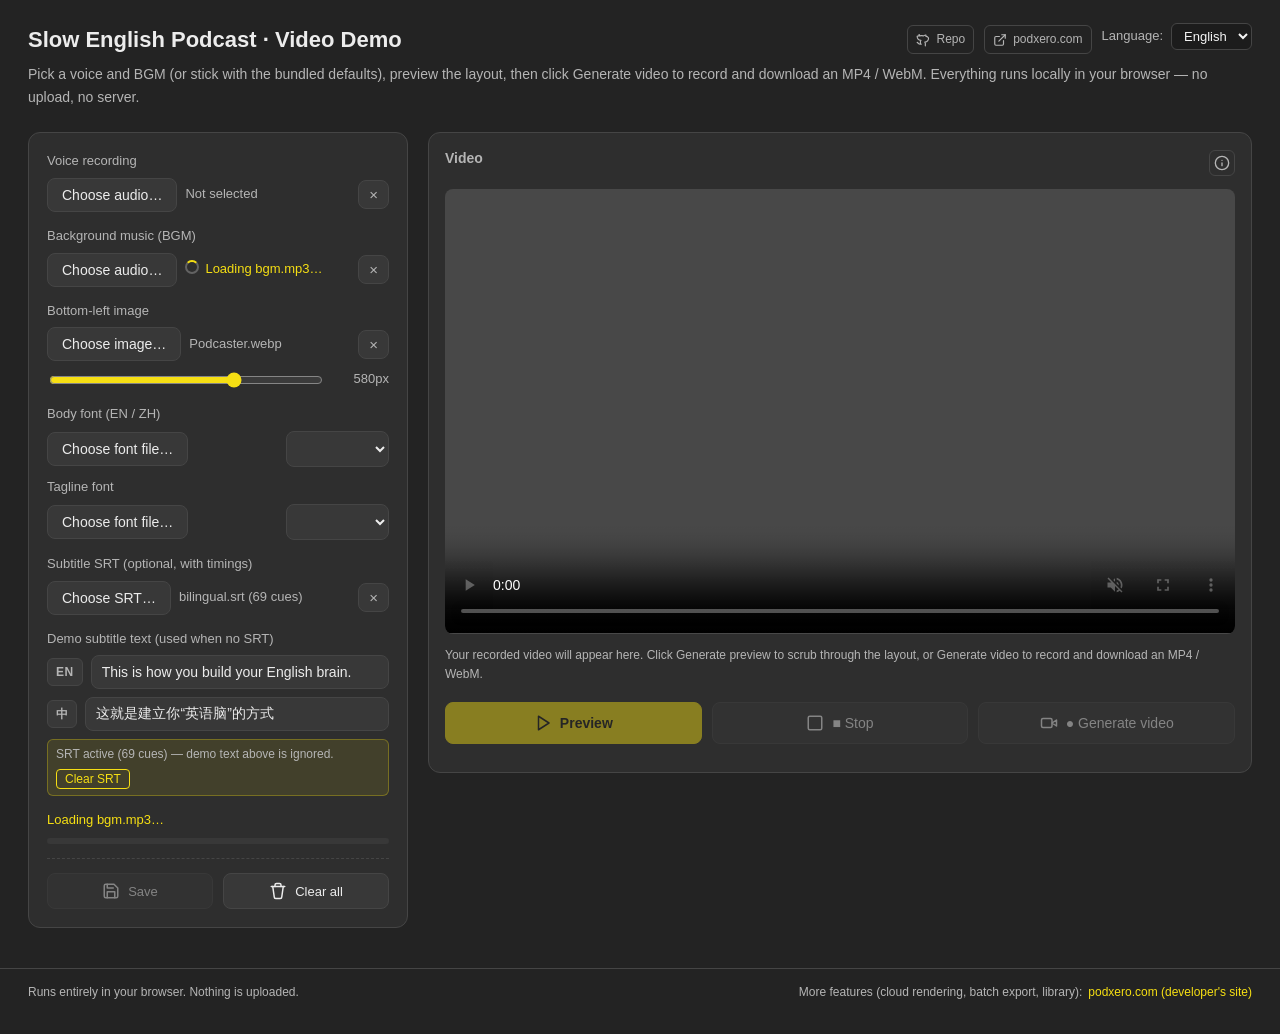
==== commit c2aa22f9: "fix(demo): preload mp4 + poster on right video panel so it shows real output by default The right pa" ====
--- a/web/index.html
+++ b/web/index.html
@@ -129,7 +129,7 @@
           </button>
         </div>
         <div class="video-wrap">
-          <video id="player" controls playsinline preload="metadata"></video>
+          <video id="player" controls playsinline preload="metadata" autoplay muted loop poster="slow_english_demo.jpg" src="slow_english_demo.mp4"></video>
           <div id="videoOverlay" class="video-overlay" hidden>
             <div class="spinner" aria-hidden="true"></div>
             <div id="videoOverlayText" class="video-overlay-text">…</div>
